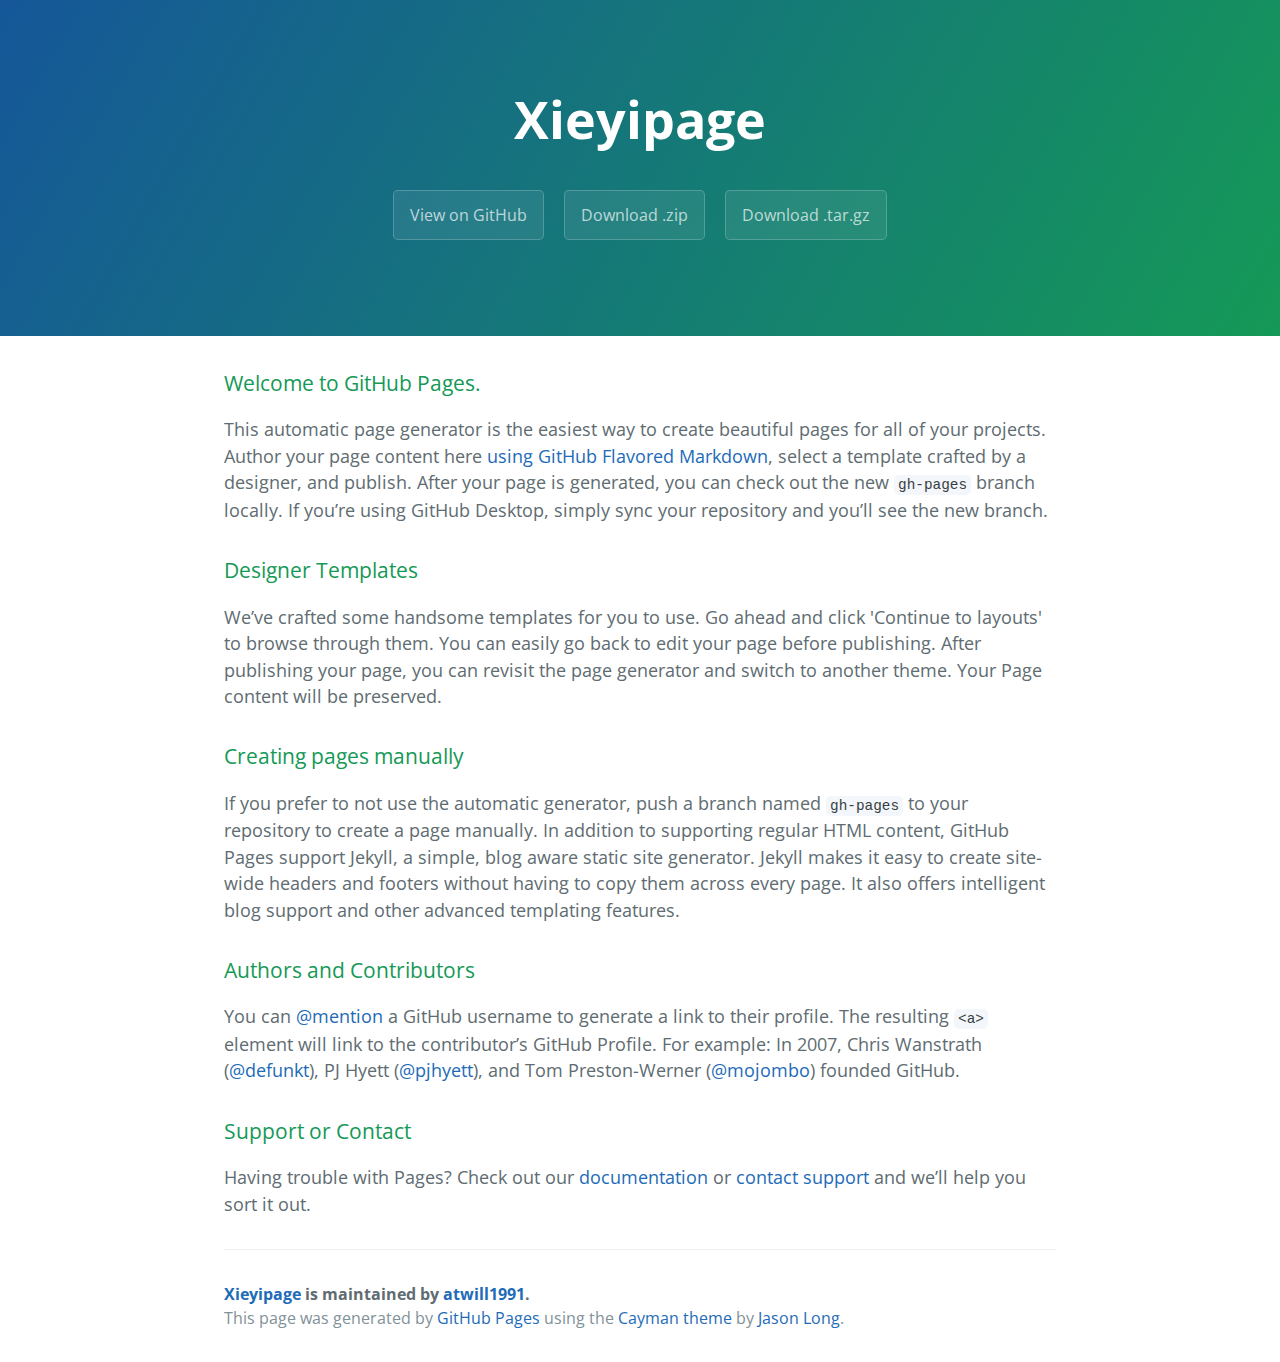
==== index.html @ 5197e1c7 "Create gh-pages branch via GitHub" ====
<!DOCTYPE html>
<html lang="en-us">
  <head>
    <meta charset="UTF-8">
    <title>Xieyipage by atwill1991</title>
    <meta name="viewport" content="width=device-width, initial-scale=1">
    <link rel="stylesheet" type="text/css" href="stylesheets/normalize.css" media="screen">
    <link href='https://fonts.googleapis.com/css?family=Open+Sans:400,700' rel='stylesheet' type='text/css'>
    <link rel="stylesheet" type="text/css" href="stylesheets/stylesheet.css" media="screen">
    <link rel="stylesheet" type="text/css" href="stylesheets/github-light.css" media="screen">
  </head>
  <body>
    <section class="page-header">
      <h1 class="project-name">Xieyipage</h1>
      <h2 class="project-tagline"></h2>
      <a href="https://github.com/atwill1991/xieyiPage" class="btn">View on GitHub</a>
      <a href="https://github.com/atwill1991/xieyiPage/zipball/master" class="btn">Download .zip</a>
      <a href="https://github.com/atwill1991/xieyiPage/tarball/master" class="btn">Download .tar.gz</a>
    </section>

    <section class="main-content">
      <h3>
<a id="welcome-to-github-pages" class="anchor" href="#welcome-to-github-pages" aria-hidden="true"><span aria-hidden="true" class="octicon octicon-link"></span></a>Welcome to GitHub Pages.</h3>

<p>This automatic page generator is the easiest way to create beautiful pages for all of your projects. Author your page content here <a href="https://guides.github.com/features/mastering-markdown/">using GitHub Flavored Markdown</a>, select a template crafted by a designer, and publish. After your page is generated, you can check out the new <code>gh-pages</code> branch locally. If you’re using GitHub Desktop, simply sync your repository and you’ll see the new branch.</p>

<h3>
<a id="designer-templates" class="anchor" href="#designer-templates" aria-hidden="true"><span aria-hidden="true" class="octicon octicon-link"></span></a>Designer Templates</h3>

<p>We’ve crafted some handsome templates for you to use. Go ahead and click 'Continue to layouts' to browse through them. You can easily go back to edit your page before publishing. After publishing your page, you can revisit the page generator and switch to another theme. Your Page content will be preserved.</p>

<h3>
<a id="creating-pages-manually" class="anchor" href="#creating-pages-manually" aria-hidden="true"><span aria-hidden="true" class="octicon octicon-link"></span></a>Creating pages manually</h3>

<p>If you prefer to not use the automatic generator, push a branch named <code>gh-pages</code> to your repository to create a page manually. In addition to supporting regular HTML content, GitHub Pages support Jekyll, a simple, blog aware static site generator. Jekyll makes it easy to create site-wide headers and footers without having to copy them across every page. It also offers intelligent blog support and other advanced templating features.</p>

<h3>
<a id="authors-and-contributors" class="anchor" href="#authors-and-contributors" aria-hidden="true"><span aria-hidden="true" class="octicon octicon-link"></span></a>Authors and Contributors</h3>

<p>You can <a href="https://help.github.com/articles/basic-writing-and-formatting-syntax/#mentioning-users-and-teams" class="user-mention">@mention</a> a GitHub username to generate a link to their profile. The resulting <code>&lt;a&gt;</code> element will link to the contributor’s GitHub Profile. For example: In 2007, Chris Wanstrath (<a href="https://github.com/defunkt" class="user-mention">@defunkt</a>), PJ Hyett (<a href="https://github.com/pjhyett" class="user-mention">@pjhyett</a>), and Tom Preston-Werner (<a href="https://github.com/mojombo" class="user-mention">@mojombo</a>) founded GitHub.</p>

<h3>
<a id="support-or-contact" class="anchor" href="#support-or-contact" aria-hidden="true"><span aria-hidden="true" class="octicon octicon-link"></span></a>Support or Contact</h3>

<p>Having trouble with Pages? Check out our <a href="https://help.github.com/pages">documentation</a> or <a href="https://github.com/contact">contact support</a> and we’ll help you sort it out.</p>

      <footer class="site-footer">
        <span class="site-footer-owner"><a href="https://github.com/atwill1991/xieyiPage">Xieyipage</a> is maintained by <a href="https://github.com/atwill1991">atwill1991</a>.</span>

        <span class="site-footer-credits">This page was generated by <a href="https://pages.github.com">GitHub Pages</a> using the <a href="https://github.com/jasonlong/cayman-theme">Cayman theme</a> by <a href="https://twitter.com/jasonlong">Jason Long</a>.</span>
      </footer>

    </section>

  
  </body>
</html>
---- stylesheets/stylesheet.css ----
* {
  box-sizing: border-box; }

body {
  padding: 0;
  margin: 0;
  font-family: "Open Sans", "Helvetica Neue", Helvetica, Arial, sans-serif;
  font-size: 16px;
  line-height: 1.5;
  color: #606c71; }

a {
  color: #1e6bb8;
  text-decoration: none; }
  a:hover {
    text-decoration: underline; }

.btn {
  display: inline-block;
  margin-bottom: 1rem;
  color: rgba(255, 255, 255, 0.7);
  background-color: rgba(255, 255, 255, 0.08);
  border-color: rgba(255, 255, 255, 0.2);
  border-style: solid;
  border-width: 1px;
  border-radius: 0.3rem;
  transition: color 0.2s, background-color 0.2s, border-color 0.2s; }
  .btn + .btn {
    margin-left: 1rem; }

.btn:hover {
  color: rgba(255, 255, 255, 0.8);
  text-decoration: none;
  background-color: rgba(255, 255, 255, 0.2);
  border-color: rgba(255, 255, 255, 0.3); }

@media screen and (min-width: 64em) {
  .btn {
    padding: 0.75rem 1rem; } }

@media screen and (min-width: 42em) and (max-width: 64em) {
  .btn {
    padding: 0.6rem 0.9rem;
    font-size: 0.9rem; } }

@media screen and (max-width: 42em) {
  .btn {
    display: block;
    width: 100%;
    padding: 0.75rem;
    font-size: 0.9rem; }
    .btn + .btn {
      margin-top: 1rem;
      margin-left: 0; } }

.page-header {
  color: #fff;
  text-align: center;
  background-color: #159957;
  background-image: linear-gradient(120deg, #155799, #159957); }

@media screen and (min-width: 64em) {
  .page-header {
    padding: 5rem 6rem; } }

@media screen and (min-width: 42em) and (max-width: 64em) {
  .page-header {
    padding: 3rem 4rem; } }

@media screen and (max-width: 42em) {
  .page-header {
    padding: 2rem 1rem; } }

.project-name {
  margin-top: 0;
  margin-bottom: 0.1rem; }

@media screen and (min-width: 64em) {
  .project-name {
    font-size: 3.25rem; } }

@media screen and (min-width: 42em) and (max-width: 64em) {
  .project-name {
    font-size: 2.25rem; } }

@media screen and (max-width: 42em) {
  .project-name {
    font-size: 1.75rem; } }

.project-tagline {
  margin-bottom: 2rem;
  font-weight: normal;
  opacity: 0.7; }

@media screen and (min-width: 64em) {
  .project-tagline {
    font-size: 1.25rem; } }

@media screen and (min-width: 42em) and (max-width: 64em) {
  .project-tagline {
    font-size: 1.15rem; } }

@media screen and (max-width: 42em) {
  .project-tagline {
    font-size: 1rem; } }

.main-content :first-child {
  margin-top: 0; }
.main-content img {
  max-width: 100%; }
.main-content h1, .main-content h2, .main-content h3, .main-content h4, .main-content h5, .main-content h6 {
  margin-top: 2rem;
  margin-bottom: 1rem;
  font-weight: normal;
  color: #159957; }
.main-content p {
  margin-bottom: 1em; }
.main-content code {
  padding: 2px 4px;
  font-family: Consolas, "Liberation Mono", Menlo, Courier, monospace;
  font-size: 0.9rem;
  color: #383e41;
  background-color: #f3f6fa;
  border-radius: 0.3rem; }
.main-content pre {
  padding: 0.8rem;
  margin-top: 0;
  margin-bottom: 1rem;
  font: 1rem Consolas, "Liberation Mono", Menlo, Courier, monospace;
  color: #567482;
  word-wrap: normal;
  background-color: #f3f6fa;
  border: solid 1px #dce6f0;
  border-radius: 0.3rem; }
  .main-content pre > code {
    padding: 0;
    margin: 0;
    font-size: 0.9rem;
    color: #567482;
    word-break: normal;
    white-space: pre;
    background: transparent;
    border: 0; }
.main-content .highlight {
  margin-bottom: 1rem; }
  .main-content .highlight pre {
    margin-bottom: 0;
    word-break: normal; }
.main-content .highlight pre, .main-content pre {
  padding: 0.8rem;
  overflow: auto;
  font-size: 0.9rem;
  line-height: 1.45;
  border-radius: 0.3rem; }
.main-content pre code, .main-content pre tt {
  display: inline;
  max-width: initial;
  padding: 0;
  margin: 0;
  overflow: initial;
  line-height: inherit;
  word-wrap: normal;
  background-color: transparent;
  border: 0; }
  .main-content pre code:before, .main-content pre code:after, .main-content pre tt:before, .main-content pre tt:after {
    content: normal; }
.main-content ul, .main-content ol {
  margin-top: 0; }
.main-content blockquote {
  padding: 0 1rem;
  margin-left: 0;
  color: #819198;
  border-left: 0.3rem solid #dce6f0; }
  .main-content blockquote > :first-child {
    margin-top: 0; }
  .main-content blockquote > :last-child {
    margin-bottom: 0; }
.main-content table {
  display: block;
  width: 100%;
  overflow: auto;
  word-break: normal;
  word-break: keep-all; }
  .main-content table th {
    font-weight: bold; }
  .main-content table th, .main-content table td {
    padding: 0.5rem 1rem;
    border: 1px solid #e9ebec; }
.main-content dl {
  padding: 0; }
  .main-content dl dt {
    padding: 0;
    margin-top: 1rem;
    font-size: 1rem;
    font-weight: bold; }
  .main-content dl dd {
    padding: 0;
    margin-bottom: 1rem; }
.main-content hr {
  height: 2px;
  padding: 0;
  margin: 1rem 0;
  background-color: #eff0f1;
  border: 0; }

@media screen and (min-width: 64em) {
  .main-content {
    max-width: 64rem;
    padding: 2rem 6rem;
    margin: 0 auto;
    font-size: 1.1rem; } }

@media screen and (min-width: 42em) and (max-width: 64em) {
  .main-content {
    padding: 2rem 4rem;
    font-size: 1.1rem; } }

@media screen and (max-width: 42em) {
  .main-content {
    padding: 2rem 1rem;
    font-size: 1rem; } }

.site-footer {
  padding-top: 2rem;
  margin-top: 2rem;
  border-top: solid 1px #eff0f1; }

.site-footer-owner {
  display: block;
  font-weight: bold; }

.site-footer-credits {
  color: #819198; }

@media screen and (min-width: 64em) {
  .site-footer {
    font-size: 1rem; } }

@media screen and (min-width: 42em) and (max-width: 64em) {
  .site-footer {
    font-size: 1rem; } }

@media screen and (max-width: 42em) {
  .site-footer {
    font-size: 0.9rem; } }
---- stylesheets/github-light.css ----
/*
The MIT License (MIT)

Copyright (c) 2016 GitHub, Inc.

Permission is hereby granted, free of charge, to any person obtaining a copy
of this software and associated documentation files (the "Software"), to deal
in the Software without restriction, including without limitation the rights
to use, copy, modify, merge, publish, distribute, sublicense, and/or sell
copies of the Software, and to permit persons to whom the Software is
furnished to do so, subject to the following conditions:

The above copyright notice and this permission notice shall be included in all
copies or substantial portions of the Software.

THE SOFTWARE IS PROVIDED "AS IS", WITHOUT WARRANTY OF ANY KIND, EXPRESS OR
IMPLIED, INCLUDING BUT NOT LIMITED TO THE WARRANTIES OF MERCHANTABILITY,
FITNESS FOR A PARTICULAR PURPOSE AND NONINFRINGEMENT. IN NO EVENT SHALL THE
AUTHORS OR COPYRIGHT HOLDERS BE LIABLE FOR ANY CLAIM, DAMAGES OR OTHER
LIABILITY, WHETHER IN AN ACTION OF CONTRACT, TORT OR OTHERWISE, ARISING FROM,
OUT OF OR IN CONNECTION WITH THE SOFTWARE OR THE USE OR OTHER DEALINGS IN THE
SOFTWARE.

*/

.pl-c /* comment */ {
  color: #969896;
}

.pl-c1 /* constant, variable.other.constant, support, meta.property-name, support.constant, support.variable, meta.module-reference, markup.raw, meta.diff.header */,
.pl-s .pl-v /* string variable */ {
  color: #0086b3;
}

.pl-e /* entity */,
.pl-en /* entity.name */ {
  color: #795da3;
}

.pl-smi /* variable.parameter.function, storage.modifier.package, storage.modifier.import, storage.type.java, variable.other */,
.pl-s .pl-s1 /* string source */ {
  color: #333;
}

.pl-ent /* entity.name.tag */ {
  color: #63a35c;
}

.pl-k /* keyword, storage, storage.type */ {
  color: #a71d5d;
}

.pl-s /* string */,
.pl-pds /* punctuation.definition.string, string.regexp.character-class */,
.pl-s .pl-pse .pl-s1 /* string punctuation.section.embedded source */,
.pl-sr /* string.regexp */,
.pl-sr .pl-cce /* string.regexp constant.character.escape */,
.pl-sr .pl-sre /* string.regexp source.ruby.embedded */,
.pl-sr .pl-sra /* string.regexp string.regexp.arbitrary-repitition */ {
  color: #183691;
}

.pl-v /* variable */ {
  color: #ed6a43;
}

.pl-id /* invalid.deprecated */ {
  color: #b52a1d;
}

.pl-ii /* invalid.illegal */ {
  color: #f8f8f8;
  background-color: #b52a1d;
}

.pl-sr .pl-cce /* string.regexp constant.character.escape */ {
  font-weight: bold;
  color: #63a35c;
}

.pl-ml /* markup.list */ {
  color: #693a17;
}

.pl-mh /* markup.heading */,
.pl-mh .pl-en /* markup.heading entity.name */,
.pl-ms /* meta.separator */ {
  font-weight: bold;
  color: #1d3e81;
}

.pl-mq /* markup.quote */ {
  color: #008080;
}

.pl-mi /* markup.italic */ {
  font-style: italic;
  color: #333;
}

.pl-mb /* markup.bold */ {
  font-weight: bold;
  color: #333;
}

.pl-md /* markup.deleted, meta.diff.header.from-file */ {
  color: #bd2c00;
  background-color: #ffecec;
}

.pl-mi1 /* markup.inserted, meta.diff.header.to-file */ {
  color: #55a532;
  background-color: #eaffea;
}

.pl-mdr /* meta.diff.range */ {
  font-weight: bold;
  color: #795da3;
}

.pl-mo /* meta.output */ {
  color: #1d3e81;
}
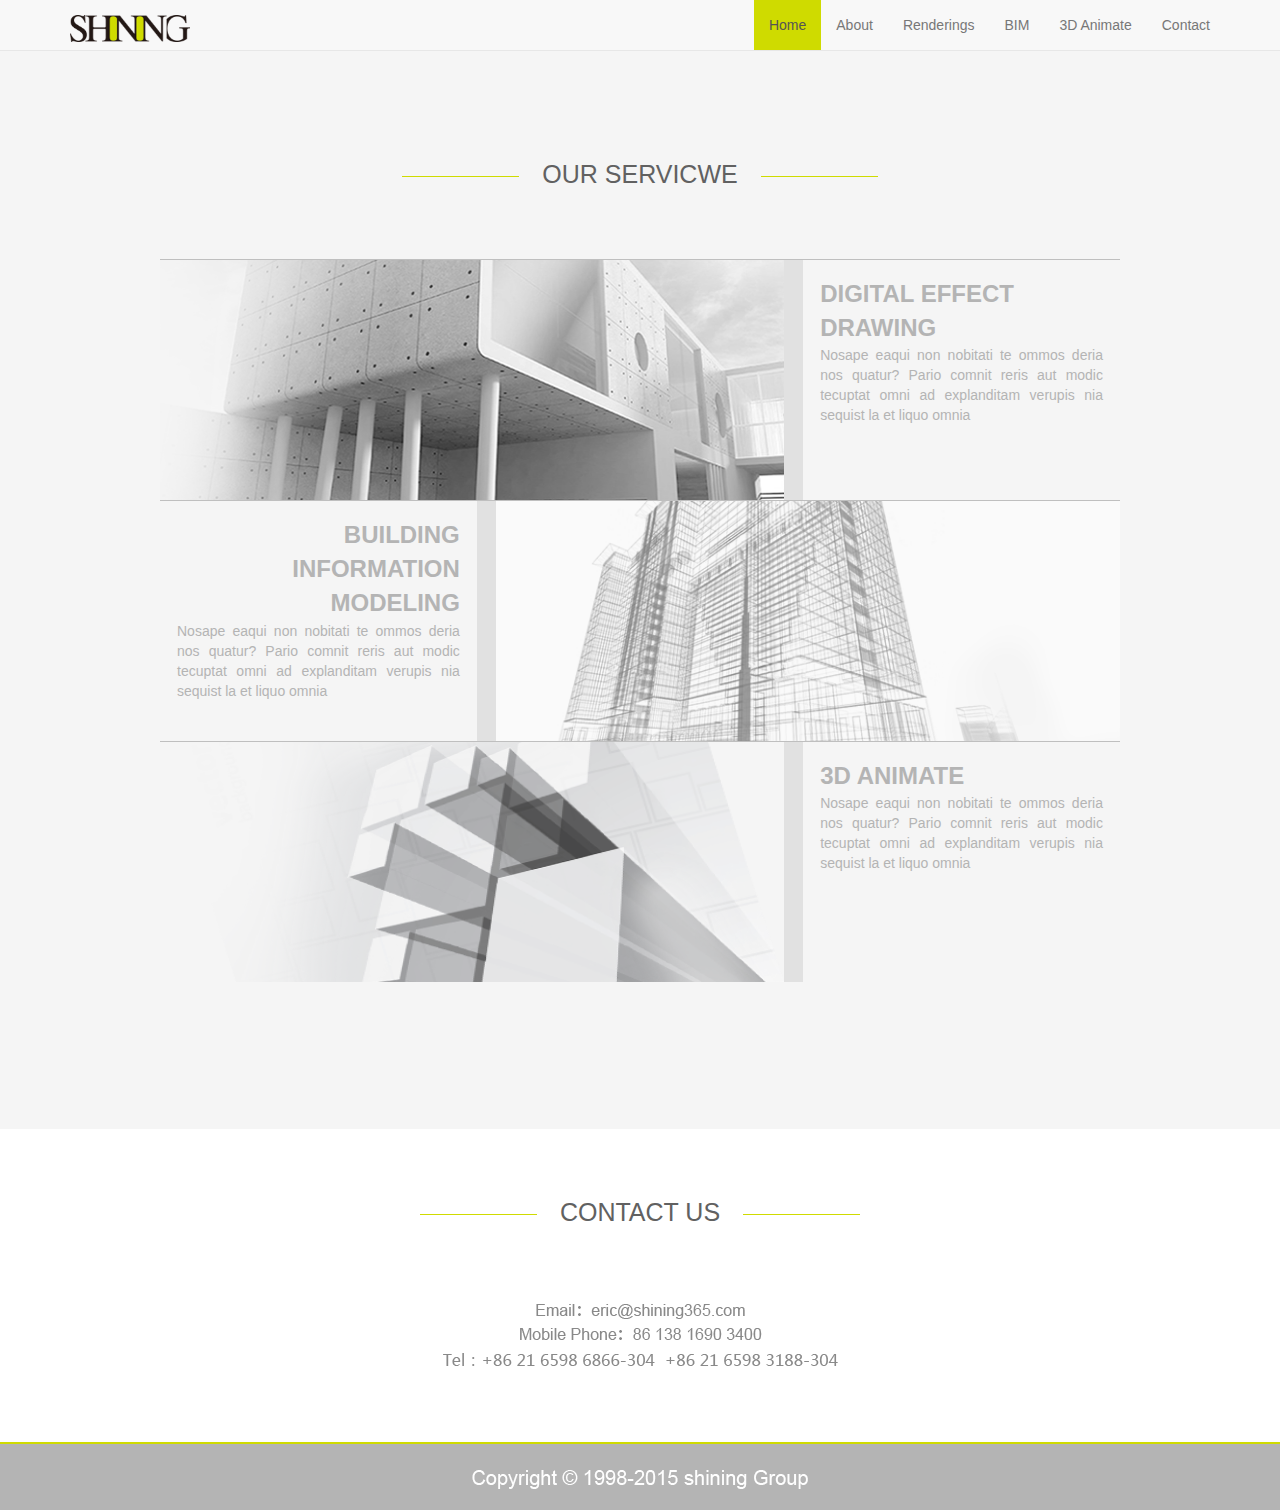
==== commit 7dd63ea1: "xieyiPage" ====
--- a/index.html
+++ b/index.html
@@ -1,57 +1,98 @@
 <!DOCTYPE html>
-<html lang="en-us">
-  <head>
-    <meta charset="UTF-8">
-    <title>Xieyipage by atwill1991</title>
-    <meta name="viewport" content="width=device-width, initial-scale=1">
-    <link rel="stylesheet" type="text/css" href="stylesheets/normalize.css" media="screen">
-    <link href='https://fonts.googleapis.com/css?family=Open+Sans:400,700' rel='stylesheet' type='text/css'>
-    <link rel="stylesheet" type="text/css" href="stylesheets/stylesheet.css" media="screen">
-    <link rel="stylesheet" type="text/css" href="stylesheets/github-light.css" media="screen">
-  </head>
-  <body>
-    <section class="page-header">
-      <h1 class="project-name">Xieyipage</h1>
-      <h2 class="project-tagline"></h2>
-      <a href="https://github.com/atwill1991/xieyiPage" class="btn">View on GitHub</a>
-      <a href="https://github.com/atwill1991/xieyiPage/zipball/master" class="btn">Download .zip</a>
-      <a href="https://github.com/atwill1991/xieyiPage/tarball/master" class="btn">Download .tar.gz</a>
-    </section>
-
-    <section class="main-content">
-      <h3>
-<a id="welcome-to-github-pages" class="anchor" href="#welcome-to-github-pages" aria-hidden="true"><span aria-hidden="true" class="octicon octicon-link"></span></a>Welcome to GitHub Pages.</h3>
-
-<p>This automatic page generator is the easiest way to create beautiful pages for all of your projects. Author your page content here <a href="https://guides.github.com/features/mastering-markdown/">using GitHub Flavored Markdown</a>, select a template crafted by a designer, and publish. After your page is generated, you can check out the new <code>gh-pages</code> branch locally. If you’re using GitHub Desktop, simply sync your repository and you’ll see the new branch.</p>
-
-<h3>
-<a id="designer-templates" class="anchor" href="#designer-templates" aria-hidden="true"><span aria-hidden="true" class="octicon octicon-link"></span></a>Designer Templates</h3>
-
-<p>We’ve crafted some handsome templates for you to use. Go ahead and click 'Continue to layouts' to browse through them. You can easily go back to edit your page before publishing. After publishing your page, you can revisit the page generator and switch to another theme. Your Page content will be preserved.</p>
-
-<h3>
-<a id="creating-pages-manually" class="anchor" href="#creating-pages-manually" aria-hidden="true"><span aria-hidden="true" class="octicon octicon-link"></span></a>Creating pages manually</h3>
-
-<p>If you prefer to not use the automatic generator, push a branch named <code>gh-pages</code> to your repository to create a page manually. In addition to supporting regular HTML content, GitHub Pages support Jekyll, a simple, blog aware static site generator. Jekyll makes it easy to create site-wide headers and footers without having to copy them across every page. It also offers intelligent blog support and other advanced templating features.</p>
-
-<h3>
-<a id="authors-and-contributors" class="anchor" href="#authors-and-contributors" aria-hidden="true"><span aria-hidden="true" class="octicon octicon-link"></span></a>Authors and Contributors</h3>
-
-<p>You can <a href="https://help.github.com/articles/basic-writing-and-formatting-syntax/#mentioning-users-and-teams" class="user-mention">@mention</a> a GitHub username to generate a link to their profile. The resulting <code>&lt;a&gt;</code> element will link to the contributor’s GitHub Profile. For example: In 2007, Chris Wanstrath (<a href="https://github.com/defunkt" class="user-mention">@defunkt</a>), PJ Hyett (<a href="https://github.com/pjhyett" class="user-mention">@pjhyett</a>), and Tom Preston-Werner (<a href="https://github.com/mojombo" class="user-mention">@mojombo</a>) founded GitHub.</p>
-
-<h3>
-<a id="support-or-contact" class="anchor" href="#support-or-contact" aria-hidden="true"><span aria-hidden="true" class="octicon octicon-link"></span></a>Support or Contact</h3>
-
-<p>Having trouble with Pages? Check out our <a href="https://help.github.com/pages">documentation</a> or <a href="https://github.com/contact">contact support</a> and we’ll help you sort it out.</p>
-
-      <footer class="site-footer">
-        <span class="site-footer-owner"><a href="https://github.com/atwill1991/xieyiPage">Xieyipage</a> is maintained by <a href="https://github.com/atwill1991">atwill1991</a>.</span>
-
-        <span class="site-footer-credits">This page was generated by <a href="https://pages.github.com">GitHub Pages</a> using the <a href="https://github.com/jasonlong/cayman-theme">Cayman theme</a> by <a href="https://twitter.com/jasonlong">Jason Long</a>.</span>
-      </footer>
-
-    </section>
-
-  
-  </body>
-</html>
+<html lang="en">
+<head>
+	<meta charset="UTF-8">
+	<meta name="viewport" content="width=device-width, user-scalable=no, initial-scale=1.0, maximum-scale=1.0, minimum-scale=1.0">
+	<title>shining home</title>
+	<link rel="stylesheet" type="text/css" href="css/base.css">
+	<link rel="stylesheet" type="text/css" href="dist/css/bootstrap.min.css">
+	<link rel="stylesheet" type="text/css" href="css/index.css" media="only screen and (min-width:960px)">
+    <link rel="stylesheet" type="text/css" href="css/indexMin.css" media="only screen and (max-width:960px)">
+</head>
+<body>
+	<!-- Fixed navbar -->
+    <nav class="navbar navbar-default navbar-fixed-top">
+      <div class="container">
+        <div class="navbar-header">
+          <button type="button" class="navbar-toggle collapsed" data-toggle="collapse" data-target="#navbar" aria-expanded="false" aria-controls="navbar">
+            <span class="sr-only">Toggle navigation</span>
+            <span class="icon-bar"></span>
+            <span class="icon-bar"></span>
+            <span class="icon-bar"></span>
+          </button>
+          <a class="navbar-brand" href="#"><img src="img/shining.png"></a>
+        </div>
+        <div id="navbar" class="navbar-collapse collapse">
+          <ul class="nav navbar-nav navbar-right">
+            <li class="active"><a href="index.html">Home</a></li>
+            <li><a href="about.html">About</a></li>
+            <li><a href="drawing2.html">Renderings</a></li>
+            <li><a href="bim.html">BIM</a></li>
+            <li><a href="animate3d.html">3D Animate</a></li>
+            <li><a href="contact.html">Contact</a></li>
+          </ul>
+        </div><!--/.nav-collapse -->
+      </div>
+    </nav>
+    <div class="main">
+    	<h2 class="servicwe"><span class="ourSer">OUR SERVICWE</span></h2>
+    	<ul>
+    		<li class="mList1">
+    			<ul class="row1 clearfix">
+    				<li class="r1List1"><a href="javascript:void(0);"><img src="img/floor11.png"></a></li>
+    				<li class="r1List2"></li>
+    				<li class="r1List3">
+                        <dl class="">
+                            <dt class="text-uppercase">digital Effect Drawing</dt>
+                            <dd class="text-justify">Nosape eaqui non nobitati te ommos deria nos quatur? Pario comnit reris aut modic tecuptat omni ad explanditam verupis nia sequist la et liquo omnia</dd>
+                        </dl>            
+                    </li>
+    			</ul>
+    		</li>
+    		<li class="mList2">
+    			<ul class="row2 clearfix">
+    				<li class="r2List1">
+                        <dl>
+                            <dt class="text-right text-uppercase">Building Information Modeling</dt>
+                            <dd class="text-justify">Nosape eaqui non nobitati te ommos deria nos quatur? Pario comnit reris aut modic tecuptat omni ad explanditam verupis nia sequist la et liquo omnia </dd>
+                        </dl>            
+                    </li>
+    				<li class="r2List2"></li>
+    				<li class="r2List3"><a href="javascript:void(0);"><img src="img/bgfoor12.png"></a></li>
+    			</ul>
+    		</li>
+    		<li class="mList3">
+    			<ul class="row3 clearfix">
+    				<li class="r3List1"><a href="javascript:void(0);"><img src="img/bar13.png"></a></a></li>
+    				<li class="r3List2"></li>
+    				<li class="r3List3">
+                        <dl>
+                            <dt class="text-uppercase">3d animate</dt>
+                            <dd class="text-justify">Nosape eaqui non nobitati te ommos deria nos quatur? Pario comnit reris aut modic tecuptat omni ad explanditam verupis nia sequist la et liquo omnia </dd>
+                        </dl>              
+                    </li>
+    			</ul>
+    		</li>
+    	</ul>
+    </div>
+    <h2 class="servicwe"><span class="ourSer">CONTACT US</span></h2>
+    <a href="javascript:void(0);" class="bottom"><img src="img/footer3.png"></a>
+    <footer><img src="img/footer.png"></footer>
+	<script type="text/javascript" src="js/jquery.min.js"></script>
+	<script type="text/javascript" src="dist/js/bootstrap.min.js"></script>
+    <script type="text/javascript">
+        $(".navbar-right li").hover(function(){
+            $(this).addClass("active").siblings().removeClass("active");
+        },function(){
+            $(this).removeClass("active");
+            $(this).parent().find("li").eq(0).addClass("active");
+        })
+        $(".main>ul>li").hover(function(){
+            $(this).addClass("mActive");
+        },function(){
+            $(this).removeClass("mActive");
+        })
+        
+    </script>
+</body>
+</html>--- a/css/base.css
+++ b/css/base.css
@@ -0,0 +1,11 @@
+html,body {margin:0; padding:0; font:10px/1.5 helvetica,arial,"sont";}
+div,dl,dt,dd,ul,ol,li,h1,h2,h3,h4,h5,h6,pre,form,fieldset,input,textarea,blockquote,p{padding:0; margin:0;}
+table,td,tr,th{font-size:12px;}
+a{color:#333;}
+ol,ul {list-style:none;}
+li{list-style-type:none;}
+input,select {/*-webkit-appearance:none;*/outline: none;}
+h1,h2,h3,h4,h5,h6{font-size:inherit; font-weight:normal;}
+address,cite,code,em,th,i{font-weight:normal; font-style:normal;}
+.clearfix{*zoom:1;}
+.clearfix:after{display:block; overflow:hidden; clear:both; height:0; visibility:hidden; content:".";}--- a/css/index.css
+++ b/css/index.css
@@ -0,0 +1,141 @@
+html,body{
+	width: 100%;
+}
+.navbar-brand img{
+	width: 120px;
+}
+#navbar .nav .active a{
+	background-color: #cfdb00;
+}
+.main{
+	padding-top: 11%;
+}
+.servicwe{
+	font-size: 2.5rem;
+	text-align: center;
+	color:#616161;
+}
+.ourSer:before{
+	content:"";
+	display: inline-block;
+	width: 9.13%;
+	height: 0;
+	vertical-align: middle;
+	border-top:1px solid #cfdb00;
+	margin-right:1.8%;
+}
+.ourSer:after{
+	content:"";
+	display: inline-block;
+	width: 9.13%;
+	height: 0;
+	vertical-align: middle;
+	border-top:1px solid #cfdb00;
+	margin-left:1.8%;
+}
+.main{
+	background-color: #f5f5f5;
+	padding-bottom: 6%;
+	margin-bottom: 5.5%;
+}
+.main>ul{
+	width: 75%;
+	margin:5.5% auto;
+}
+.main>ul img{
+	width: 100%;
+	height: 100%;
+	display: none;
+}
+.main>ul>li{
+	width: 100%;
+	border-top: 1px solid #bfbfbf;
+}
+.row1,.row2,.row3{
+	width: 100%;
+	height:240px;
+	overflow: hidden;
+}
+.row1>li,.row2>li,.row3>li{
+	float:left;
+}
+.r1List1,.r2List3,.r3List1{
+	width: 65%;
+	height: 100%;
+	transition: all 0.3s;
+}
+.r1List3,.r2List1,.r3List3{
+	transition: all 0.3s;
+}
+.mList1 .r1List1 a{
+	display: block;
+	width: 100%;
+	height: 100%;
+	background:url(../img/floor11.png) no-repeat;
+	background-size: 100% 100%;
+}
+.mList1.mActive .r1List1 a{
+	background-image:url(../img/floor12.png);
+}
+.mList2 .r2List3 a{
+	display: block;
+	width: 100%;
+	height: 100%;
+	background:url(../img/bgfoor12.png) no-repeat;
+	background-size: 100% 100%;
+}
+.mList2.mActive .r2List3 a{
+	background-image:url(../img/bgfloor22.png);
+}
+.mList3 .r3List1 a{
+	display: block;
+	width: 100%;
+	height: 100%;
+	background:url(../img/bar13.png) no-repeat;
+	background-size: 100% 100%;
+}
+.mList3.mActive .r3List1 a{
+	background-image:url(../img/bar23.png);
+}
+.r1List1,.r2List3,.r3List1{
+	width: 65%;
+	height: 100%;
+}
+.r1List3,.r2List1,.r3List3{
+	width: 33%;
+	padding:17px;
+	height: 100%;
+}
+.mList1 .r1List2,.mList2 .r2List2,.mList3 .r3List2{
+	width: 2%;
+	height: 100%;
+	background-color: #e1e1e1;
+}
+.mList1.mActive .r1List2,.mList2.mActive .r2List2,.mList3.mActive .r3List2{
+	background-color: #cfdb00;
+}
+.mList1,.mList2,.mList3{
+	color:#b4b4b4;
+}
+.mList1.mActive,.mList2.mActive,.mList3.mActive{
+	color:#3c3c3c;
+}
+.r1List1 a img{
+	width: 100%;
+}
+.text-uppercase{
+	font-size: 2.4rem;
+}
+.bottom{
+	display: block;
+	line-height: 100%;
+	text-align: center;
+	margin:6% auto;
+}
+footer{
+	border-top:2px solid #cfdb00;
+	height: 68px;
+	line-height: 68px;
+	text-align: center;
+	background-color: #b4b4b4;
+}--- a/css/indexMin.css
+++ b/css/indexMin.css
@@ -0,0 +1,155 @@
+html,body{
+	width: 100%;
+}
+.navbar-brand img{
+	width: 120px;
+}
+#navbar .nav .active a{
+	background-color: #cfdb00;
+}
+.main{
+	padding-top: 11%;
+}
+.servicwe{
+	font-size: 2.5rem;
+	text-align: center;
+	color:#616161;
+}
+.ourSer:before{
+	content:"";
+	display: inline-block;
+	width: 9.13%;
+	height: 0;
+	vertical-align: middle;
+	border-top:1px solid #cfdb00;
+	margin-right:1.8%;
+}
+.ourSer:after{
+	content:"";
+	display: inline-block;
+	width: 9.13%;
+	height: 0;
+	vertical-align: middle;
+	border-top:1px solid #cfdb00;
+	margin-left:1.8%;
+}
+.main{
+	background-color: #f5f5f5;
+	padding-bottom: 11%;
+	margin-bottom: 5.5%;
+}
+.main>ul{
+	width: 75%;
+	margin:72px auto;
+}
+.main>ul{
+	width: 75%;
+	margin:5.5% auto;
+}
+.main>ul img{
+	width: 100%;
+	/*display: none;*/
+	opacity: 0;
+}
+.main>ul>li{
+	width: 100%;
+	border-top: 1px solid #bfbfbf;
+}
+.main>ul dt{
+	text-align: center;
+}
+.row1,.row2,.row3{
+	width: 100%;
+}
+.row1>li,.row2>li,.row3>li{
+	
+}
+.r1List1,.r2List3,.r3List1{
+	/*transition: all 3s;*/
+}
+.r1List3,.r2List1,.r3List3{
+	transition: all 0.3s;
+}
+.mList1 .r1List1 a{
+	display: block;
+	width: 100%;
+	height: 100%;
+	background:url(../img/floor11.png) no-repeat;
+	background-size: 100% 100%;
+}
+.mList1.mActive .r1List1 a{
+	background-image:url(../img/floor12.png);
+}
+.mList2 .r2List3 a{
+	display: block;
+	width: 100%;
+	height: 100%;
+	background:url(../img/bgfoor12.png) no-repeat;
+	background-size: 100% 100%;
+}
+.mList2.mActive .r2List3 a{
+	background-image:url(../img/bgfloor22.png);
+}
+.mList3 .r3List1 a{
+	display: block;
+	width: 100%;
+	height: 100%;
+	background:url(../img/bar13.png) no-repeat;
+	background-size: 100% 100%;
+}
+.mList3.mActive .r3List1 a{
+	background-image:url(../img/bar23.png);
+}
+/*.r1List1,.r2List3,.r3List1{
+	width: 65%;
+	height: 100%;
+}*/
+/*.r1List3,.r2List1,.r3List3{
+	width: 33%;
+	padding:17px;
+	height: 100%;
+}*/
+/*.mList1 .r1List2,.mList2 .r2List2,.mList3 .r3List2{
+	width: 2%;
+	height: 100%;
+	background-color: #e1e1e1;
+}*/
+/*.mList1.mActive .r1List2,.mList2.mActive .r2List2,.mList3.mActive .r3List2{
+	background-color: #cfdb00;
+}*/
+.mList1,.mList2,.mList3{
+	color:#b4b4b4;
+}
+.mList1.mActive,.mList2.mActive,.mList3.mActive{
+	color:#3c3c3c;
+}
+.r1List1 a img{
+	width: 100%;
+}
+.text-uppercase{
+	font-size: 2.4rem;
+}
+.bottom{
+	display: block;
+	line-height: 100%;
+	text-align: center;
+	margin:6% auto;
+}
+footer{
+	border-top:2px solid #cfdb00;
+	height: 68px;
+	line-height: 68px;
+	text-align: center;
+	background-color: #b4b4b4;
+}
+@media screen and (max-width: 450px) {
+	.bottom img{
+	width: 90%;
+	}
+	footer img{
+	width: 90%;
+	}
+	.main{
+	padding-top: 90px;
+	}
+}